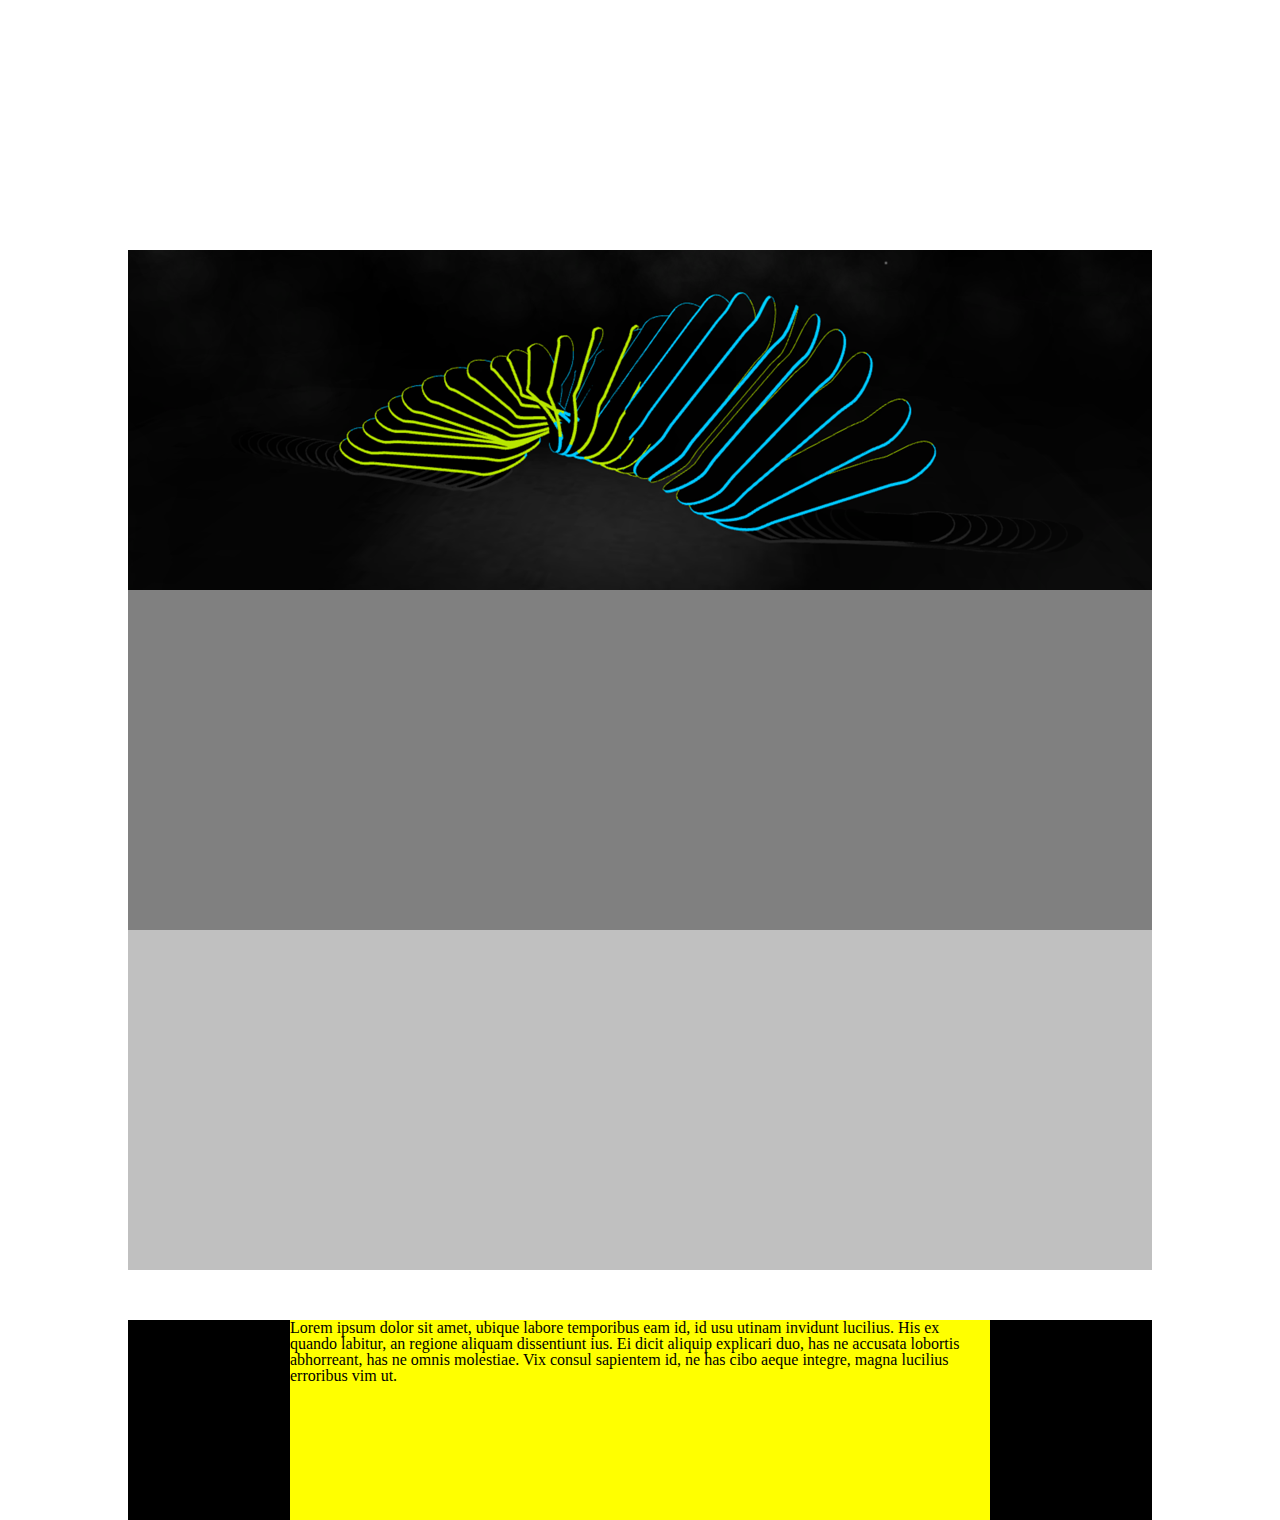
==== index.html @ 4d8e35d9 "first commit" ====
<!DOCTYPE html>
<html>
	<head>
		<title></title>
		<meta charset="UTF-8">
		<meta name="viewport" content="width=device-width, initial-scale=1, maximum-scale=1, user-scalable=1.0">
		<link href='css/reset.css' rel='stylesheet'> 
		<link href='css/style.css' rel='stylesheet'> 
		<link href='css/style_small.css' rel='stylesheet'> 
	</head>

	<body>

		<div id='header'>
		</div>

		<div id='projects'>
			<div class='project' id='skate'></div>
			<div class='project' id='music'></div>
			<div class='project' id='soccer'></div>
			<div class='about'>
				<div class='about_text'>
					<p>Lorem ipsum dolor sit amet, ubique labore temporibus eam id, id usu utinam invidunt lucilius. His ex quando labitur, an regione aliquam dissentiunt ius. Ei dicit aliquip explicari duo, has ne accusata lobortis abhorreant, has ne omnis molestiae. Vix consul sapientem id, ne has cibo aeque integre, magna lucilius erroribus vim ut.</p>
				</div>
				<div class='about_links'></div>
			</div>
		<div>


		<script src='js/jquery-1.11.2.min.js'></script>
		<script src='js/mobile-detect.min.js'></script>
		<script src='js/script.js'></script>
	</body>


</html>
---- css/style.css ----
html {
	width: 100%;
	height: 100%;
}

body {
	width: 100%;
	height: 100%;
	position: absolute;
}

#header {
	width: 100%;
	height: 250px;
	position: relative;
	background-color: white ;
}


#projects {
	width: 1024px;
	position: relative;
	margin: 0 auto;
}

.project {
	width: 1024px;
	height: 340px;
	position: relative;
	margin: 0 auto;
}

#skate {
	background: url('../img/skate.png');
	background-size: cover;
}

#music {
	background-color: #808080;
}

#soccer {
	background-color: #C0C0C0;
}

.about {
	width: 1024px;
	
	position: relative;
	margin: 0 auto;
	background-color: black;
}

.about_text {
	width: 700px;
	height: 200px;
	position: relative;
	margin: 0 auto;
	margin-top: 50px;
	background-color: yellow;
}

.about_links {
/*	width: 50px;
	height: 200px;
	float: right;
	background-color: #808080;*/
}
---- css/style_small.css ----
@media only screen
and (max-width: 1024px){

	html {
		width: 100%;
		height: 100%;
	}

	body {
		width: 100%;
		height: 100%;
		position: absolute;
	}


	#projects {
		width: 100%;
		position: relative;
		margin: 0 auto;
	}

	.project {
		width: 100%;
		height: 340px;
		position: relative;
		margin: 0 auto;
	}

	.about {
		width: 100%;
		
		position: relative;
		margin: 0 auto;
		background-color: black;
	}

}
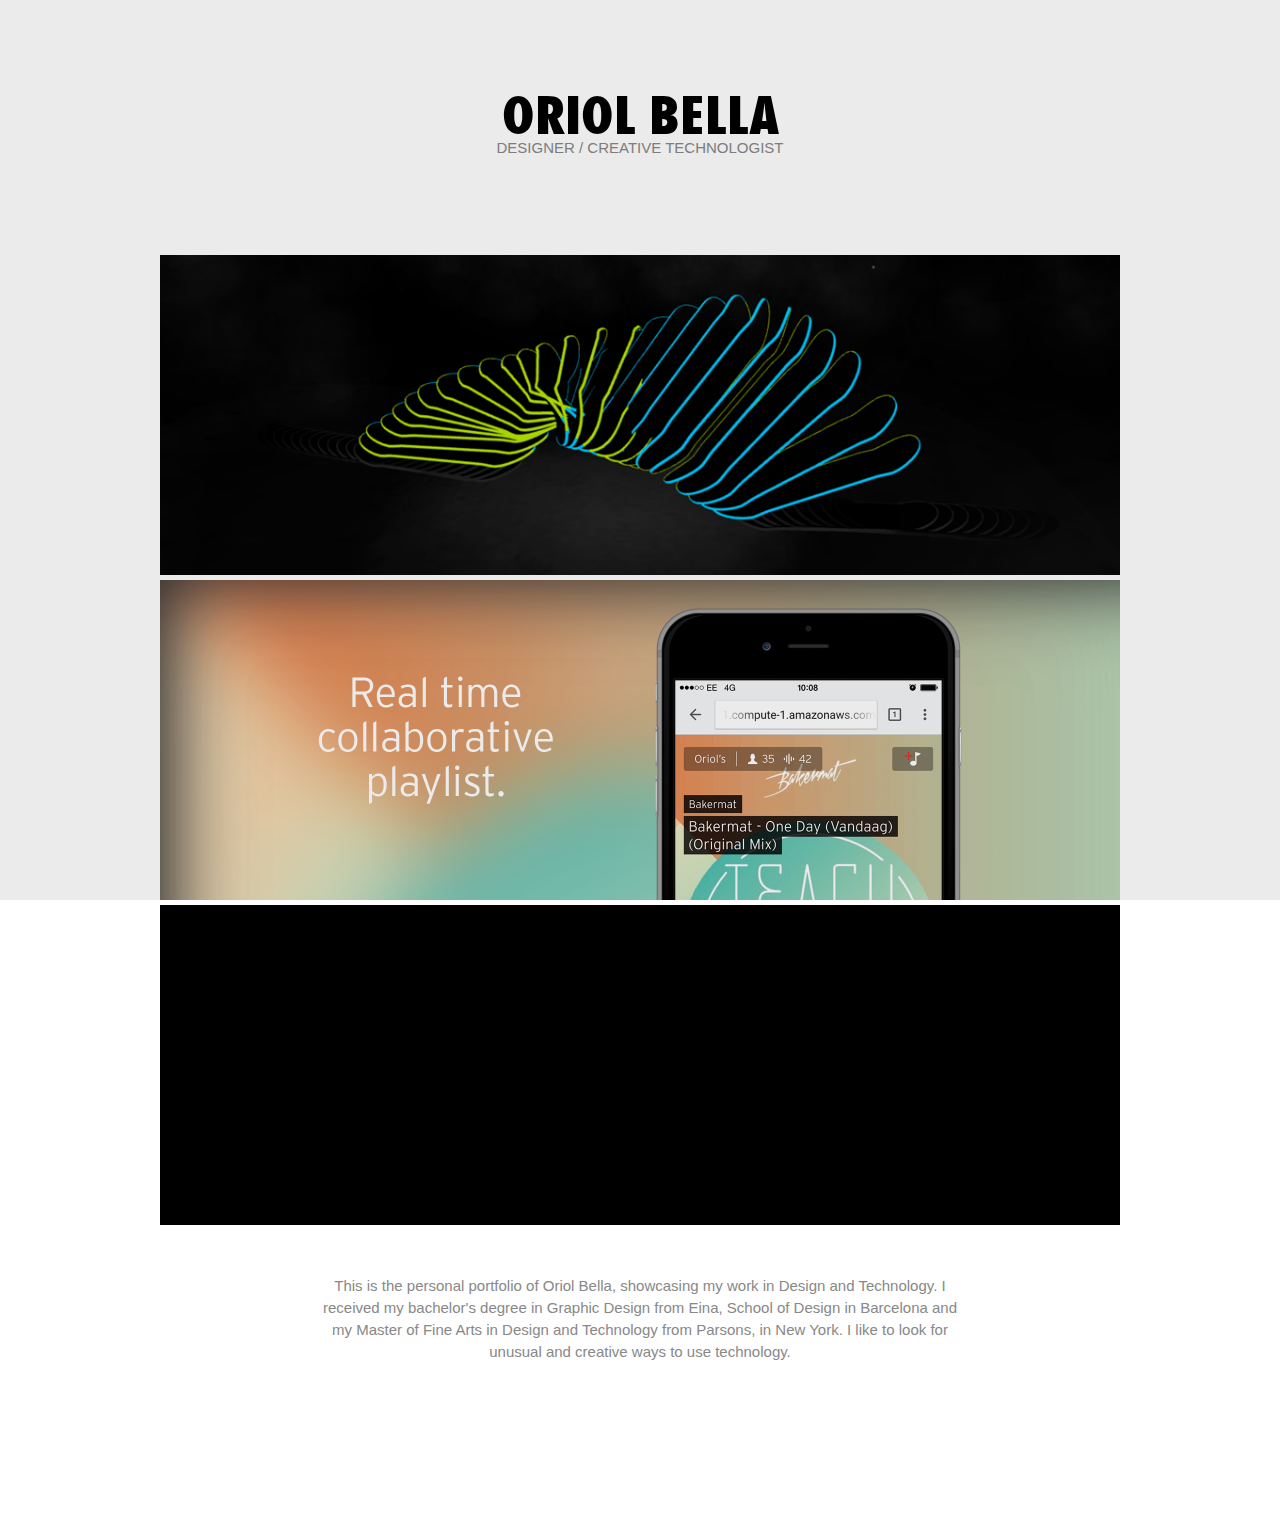
==== commit 42e86066: "working on music cover" ====
--- a/index.html
+++ b/index.html
@@ -11,7 +11,14 @@
 
 	<body>
 
+		<div id='loading'>
+		</div>
+
 		<div id='header'>
+			<div id='header_text'>
+				<h1>ORIOL BELLA</h1>
+				<h2>DESIGNER / CREATIVE TECHNOLOGIST</h2>
+			</div>
 		</div>
 
 		<div id='projects'>
@@ -20,7 +27,8 @@
 			<div class='project' id='soccer'></div>
 			<div class='about'>
 				<div class='about_text'>
-					<p>Lorem ipsum dolor sit amet, ubique labore temporibus eam id, id usu utinam invidunt lucilius. His ex quando labitur, an regione aliquam dissentiunt ius. Ei dicit aliquip explicari duo, has ne accusata lobortis abhorreant, has ne omnis molestiae. Vix consul sapientem id, ne has cibo aeque integre, magna lucilius erroribus vim ut.</p>
+					<p>This is the personal portfolio of Oriol Bella, showcasing my work in Design and Technology. I received my bachelor's degree in Graphic Design from Eina, School of Design in Barcelona and my Master of Fine Arts in Design and Technology from Parsons, in New York. I like to look for unusual and creative ways to use technology.</p>
+					
 				</div>
 				<div class='about_links'></div>
 			</div>
--- a/css/style.css
+++ b/css/style.css
@@ -9,6 +9,19 @@
 	position: absolute;
 }
 
+@font-face{
+	font-family: futura;
+    src: url('../fonts/futura_condensed_extrabold.woff');
+}
+
+#loading {
+	width: 100%;
+	height: 100%;
+	position: fixed;
+	background-color: black;
+	z-index: 99;
+}
+
 #header {
 	width: 100%;
 	height: 250px;
@@ -16,18 +29,50 @@
 	background-color: white ;
 }
 
+#header_text {
+	/*width: 350px;*/
+	/*height: 100px;*/
+	
+	position: relative;
+	margin: 0 auto;
+	top: 90px;
+	text-align: center;
+}
+h1 {
+	font-family: futura;
+	font-size: 50px;
+}
+
+h2 {
+	font-family: Helvetica, sans-serif;
+	font-size: 15px;
+	font-weight: 200;
+	color: #888888;
+}
+
+p {
+	font-family: Helvetica, sans-serif;
+	font-size: 15px;
+	line-height: 22px;
+	font-weight: 100;
+	text-align: center;
+	/*color: #808080   ;*/
+	/*color: black;*/
+	color: #888888;
+}
 
 #projects {
-	width: 1024px;
+	width: 960px;
 	position: relative;
 	margin: 0 auto;
 }
 
 .project {
-	width: 1024px;
-	height: 340px;
+	width: 960px;
+	height: 320px;
 	position: relative;
 	margin: 0 auto;
+	margin-top: 5px;
 }
 
 #skate {
@@ -36,28 +81,29 @@
 }
 
 #music {
-	background-color: #808080;
+	background: url('../img/music_cover_6.png');
+	background-size: cover;
 }
 
 #soccer {
-	background-color: #C0C0C0;
+	background-color: black;
 }
 
 .about {
-	width: 1024px;
+	width: 960px;
 	
 	position: relative;
 	margin: 0 auto;
-	background-color: black;
+
 }
 
 .about_text {
-	width: 700px;
-	height: 200px;
+	width: 650px;
+	height: 250px;
 	position: relative;
 	margin: 0 auto;
 	margin-top: 50px;
-	background-color: yellow;
+	
 }
 
 .about_links {
--- a/css/style_small.css
+++ b/css/style_small.css
@@ -1,5 +1,5 @@
 @media only screen
-and (max-width: 1024px){
+and (max-width: 960px){
 
 	html {
 		width: 100%;
@@ -24,6 +24,7 @@
 		height: 340px;
 		position: relative;
 		margin: 0 auto;
+		margin-top: 5px;
 	}
 
 	.about {
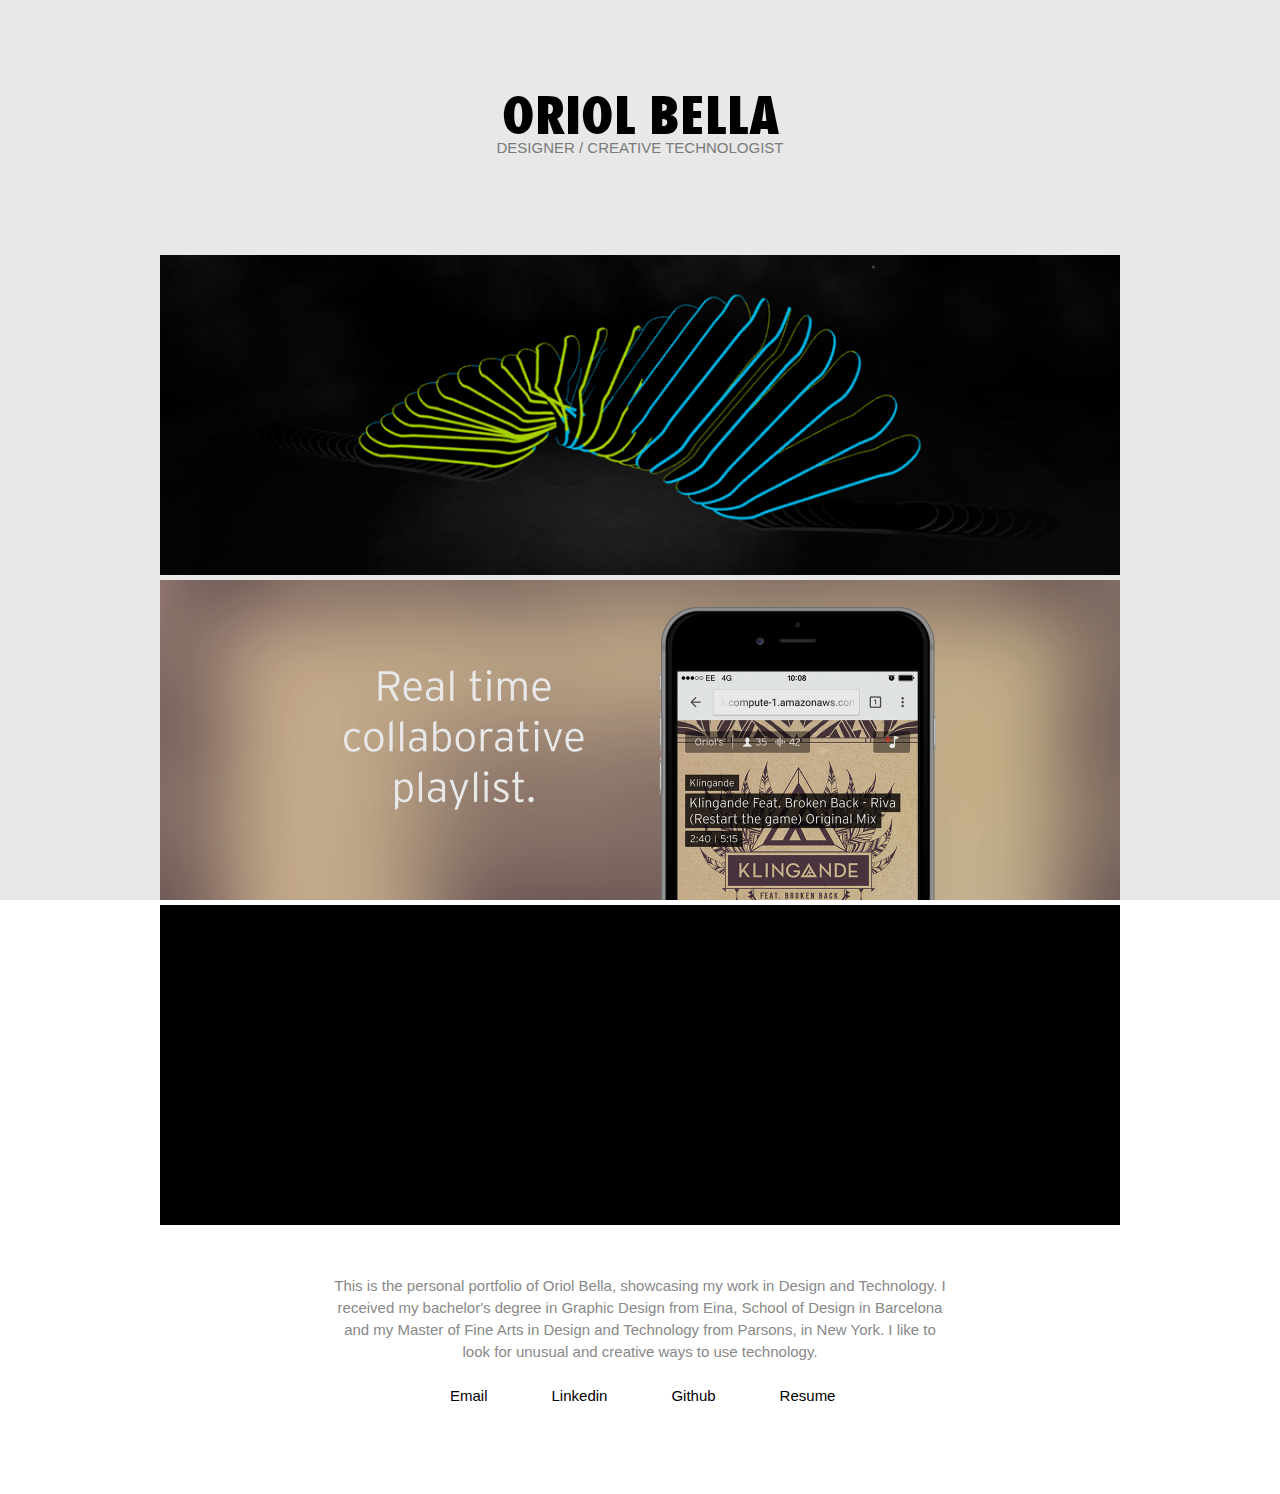
==== commit 896f6254: "updating" ====
--- a/index.html
+++ b/index.html
@@ -22,15 +22,28 @@
 		</div>
 
 		<div id='projects'>
+
+
+
 			<div class='project' id='skate'></div>
-			<div class='project' id='music'></div>
+			<a href='music/index.html'>
+				<div class='project' id='music'></div>
+			</a>
 			<div class='project' id='soccer'></div>
 			<div class='about'>
 				<div class='about_text'>
-					<p>This is the personal portfolio of Oriol Bella, showcasing my work in Design and Technology. I received my bachelor's degree in Graphic Design from Eina, School of Design in Barcelona and my Master of Fine Arts in Design and Technology from Parsons, in New York. I like to look for unusual and creative ways to use technology.</p>
+					<p>This is the personal portfolio of Oriol Bella, showcasing my work in Design and Technology. 
+						I received my bachelor's degree in Graphic Design from Eina, School of Design in Barcelona and my Master of Fine Arts in Design and Technology from Parsons, in New York. I like to look for unusual and creative ways to use technology.</p>
 					
 				</div>
-				<div class='about_links'></div>
+				<div class='about_links'>
+					<ul>
+						<li>Email</li>
+						<li>Linkedin</li>
+						<li>Github</li>
+						<li>Resume</li>
+					</ul>
+				</div>
 			</div>
 		<div>
 
--- a/css/style.css
+++ b/css/style.css
@@ -61,11 +61,16 @@
 	color: #888888;
 }
 
+/*a {
+	cursor: pointer;
+}*/
+
 #projects {
 	width: 960px;
 	position: relative;
 	margin: 0 auto;
 }
+
 
 .project {
 	width: 960px;
@@ -73,6 +78,7 @@
 	position: relative;
 	margin: 0 auto;
 	margin-top: 5px;
+	cursor: pointer;
 }
 
 #skate {
@@ -81,7 +87,7 @@
 }
 
 #music {
-	background: url('../img/music_cover_6.png');
+	background: url('../img/music_cover_9.png');
 	background-size: cover;
 }
 
@@ -98,8 +104,8 @@
 }
 
 .about_text {
-	width: 650px;
-	height: 250px;
+	width: 619px;
+	/*height: 250px;*/
 	position: relative;
 	margin: 0 auto;
 	margin-top: 50px;
@@ -107,8 +113,28 @@
 }
 
 .about_links {
-/*	width: 50px;
-	height: 200px;
-	float: right;
-	background-color: #808080;*/
-}+	width: 500px;
+	position: relative;
+	margin: 0 auto;
+	margin-top: 22px;
+	
+}
+
+ul li{
+	display: inline;
+	cursor: pointer;
+	font-family: Helvetica, sans-serif;
+	font-size: 15px;
+	line-height: 22px;
+	font-weight: 400;
+	text-align: center;
+	color: black;
+
+	margin-left: 60px;
+
+	padding-bottom: 90px;
+}
+
+ul li:hover{
+	color: #08bab0;;
+}
--- a/css/style_small.css
+++ b/css/style_small.css
@@ -32,7 +32,57 @@
 		
 		position: relative;
 		margin: 0 auto;
-		background-color: black;
+		/*background-color: black;*/
+	}
+
+}
+
+/* about with is 650px */
+@media only screen
+and (max-width: 700px){
+
+	html {
+		width: 100%;
+		height: 100%;
+	}
+
+	body {
+		width: 100%;
+		height: 100%;
+		position: absolute;
+		
+	}
+
+	.about_text {
+		width: 90%;
+		
+		position: relative;
+		margin: 0 auto;
+		margin-top: 50px;
+		
+	}
+
+	.about_links {
+		width: 300px;
+		position: relative;
+		margin: 0 auto;
+		margin-top: 22px;
+		
+	}
+
+ul li{
+		display: inline;
+		cursor: pointer;
+		font-family: Helvetica, sans-serif;
+		font-size: 15px;
+		line-height: 22px;
+		font-weight: 400;
+		text-align: center;
+		color: black;
+
+		margin-left: 20px;
+
+		padding-bottom: 90px;
 	}
 
 }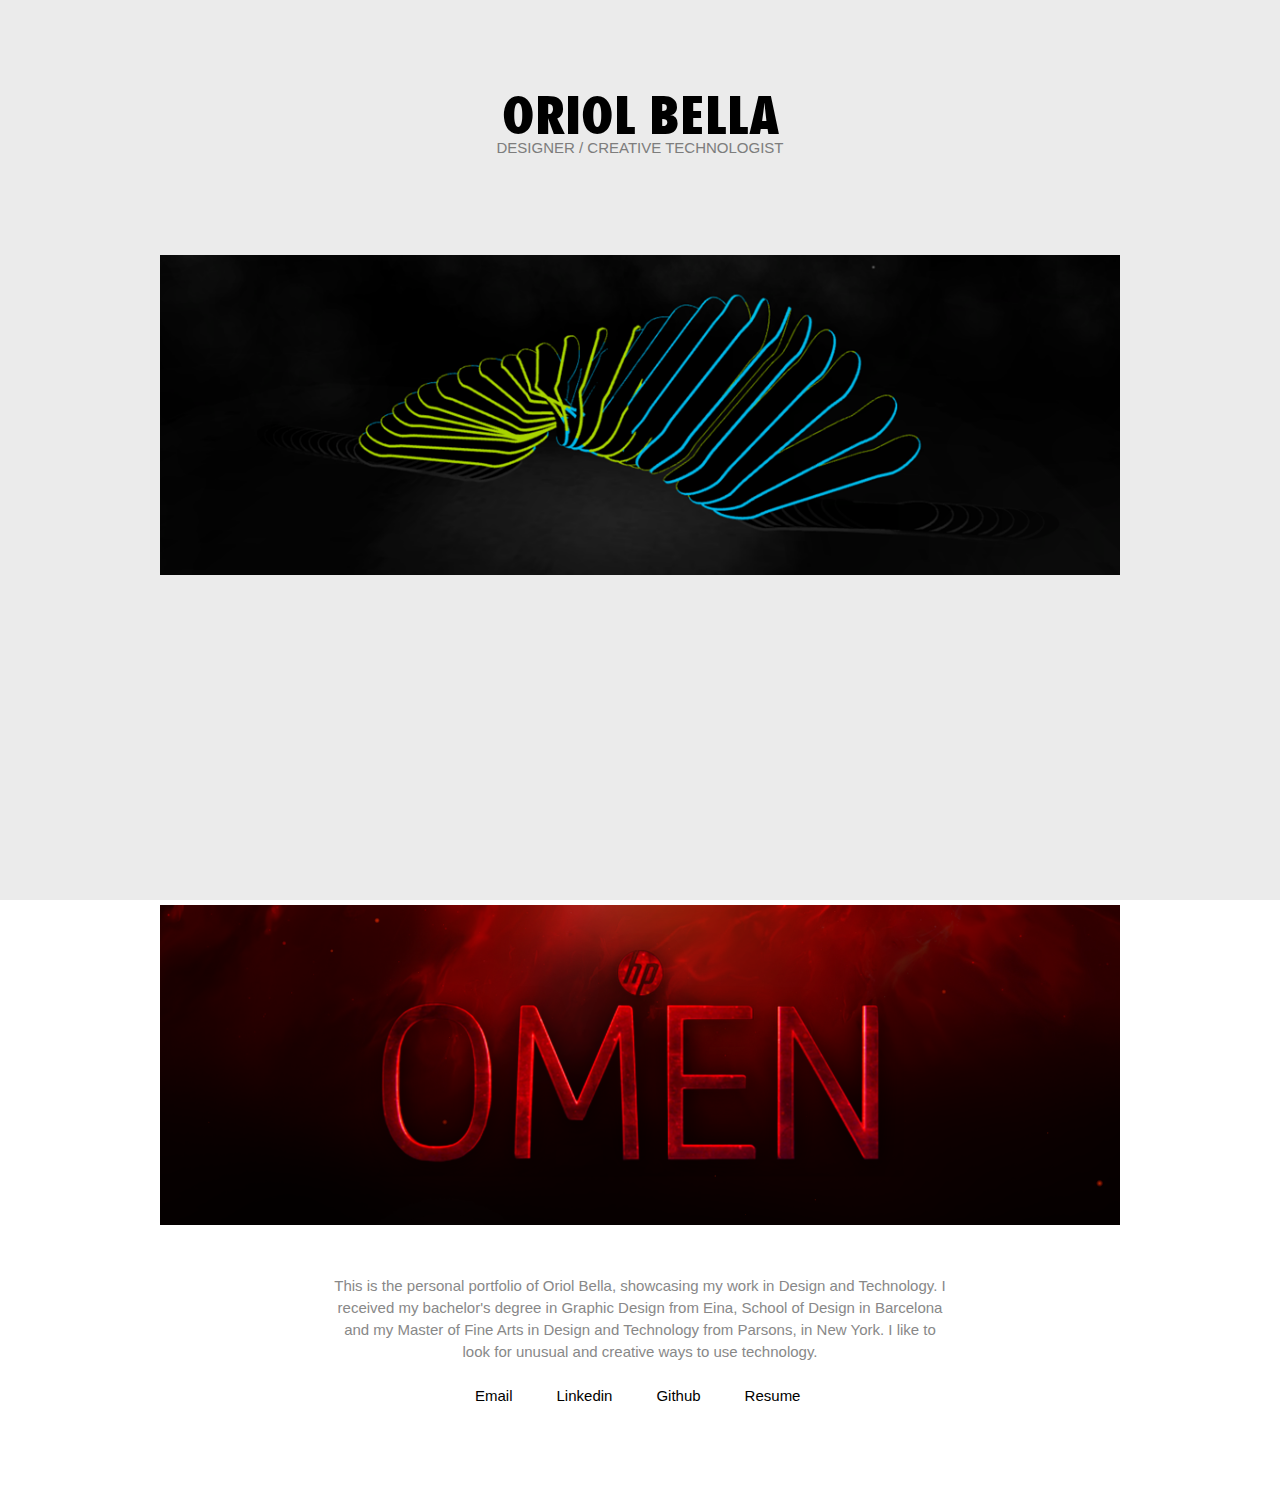
==== commit 8d3fde28: "added particles on hp cover" ====
--- a/index.html
+++ b/index.html
@@ -29,7 +29,14 @@
 			<a href='music/index.html'>
 				<div class='project' id='music'></div>
 			</a>
-			<div class='project' id='soccer'></div>
+			<div class='project' id='hp'>
+				<canvas id='canvas_back'></canvas>
+				<div id='hp_logo'></div>
+				<canvas id='canvas_front'></canvas>
+			</div>
+
+
+
 			<div class='about'>
 				<div class='about_text'>
 					<p>This is the personal portfolio of Oriol Bella, showcasing my work in Design and Technology. 
--- a/css/style.css
+++ b/css/style.css
@@ -87,12 +87,35 @@
 }
 
 #music {
-	background: url('../img/music_cover_9.png');
+	/*background: url('../img/music_cover_9.png');
+	background-size: cover;*/
+	background-color: white;
+}
+
+
+/* HP ----------------------------------------------- */
+#hp {
+	background: url('../img/hp_fire.png') black;
 	background-size: cover;
 }
 
-#soccer {
-	background-color: black;
+#hp_logo {
+	position: absolute;
+	width: 960px;
+	height: 320px;
+	background: url('../img/hp_logo.png');
+	background-size: cover;
+	/*background-color: red;*/
+}
+canvas {
+	position: absolute;
+
+
+	/*width: 960px;
+*/}
+
+#canvas_back {
+	/*background-color: black;*/
 }
 
 .about {
@@ -113,7 +136,7 @@
 }
 
 .about_links {
-	width: 500px;
+	width: 410px;
 	position: relative;
 	margin: 0 auto;
 	margin-top: 22px;
@@ -130,7 +153,7 @@
 	text-align: center;
 	color: black;
 
-	margin-left: 60px;
+	margin-left: 40px;
 
 	padding-bottom: 90px;
 }
--- a/css/style_small.css
+++ b/css/style_small.css
@@ -25,6 +25,15 @@
 		position: relative;
 		margin: 0 auto;
 		margin-top: 5px;
+	}
+
+	canvas {
+		width: 100%;
+	}
+
+	#hp_logo {
+		width: 100%;
+		/*background-color: red;*/
 	}
 
 	.about {
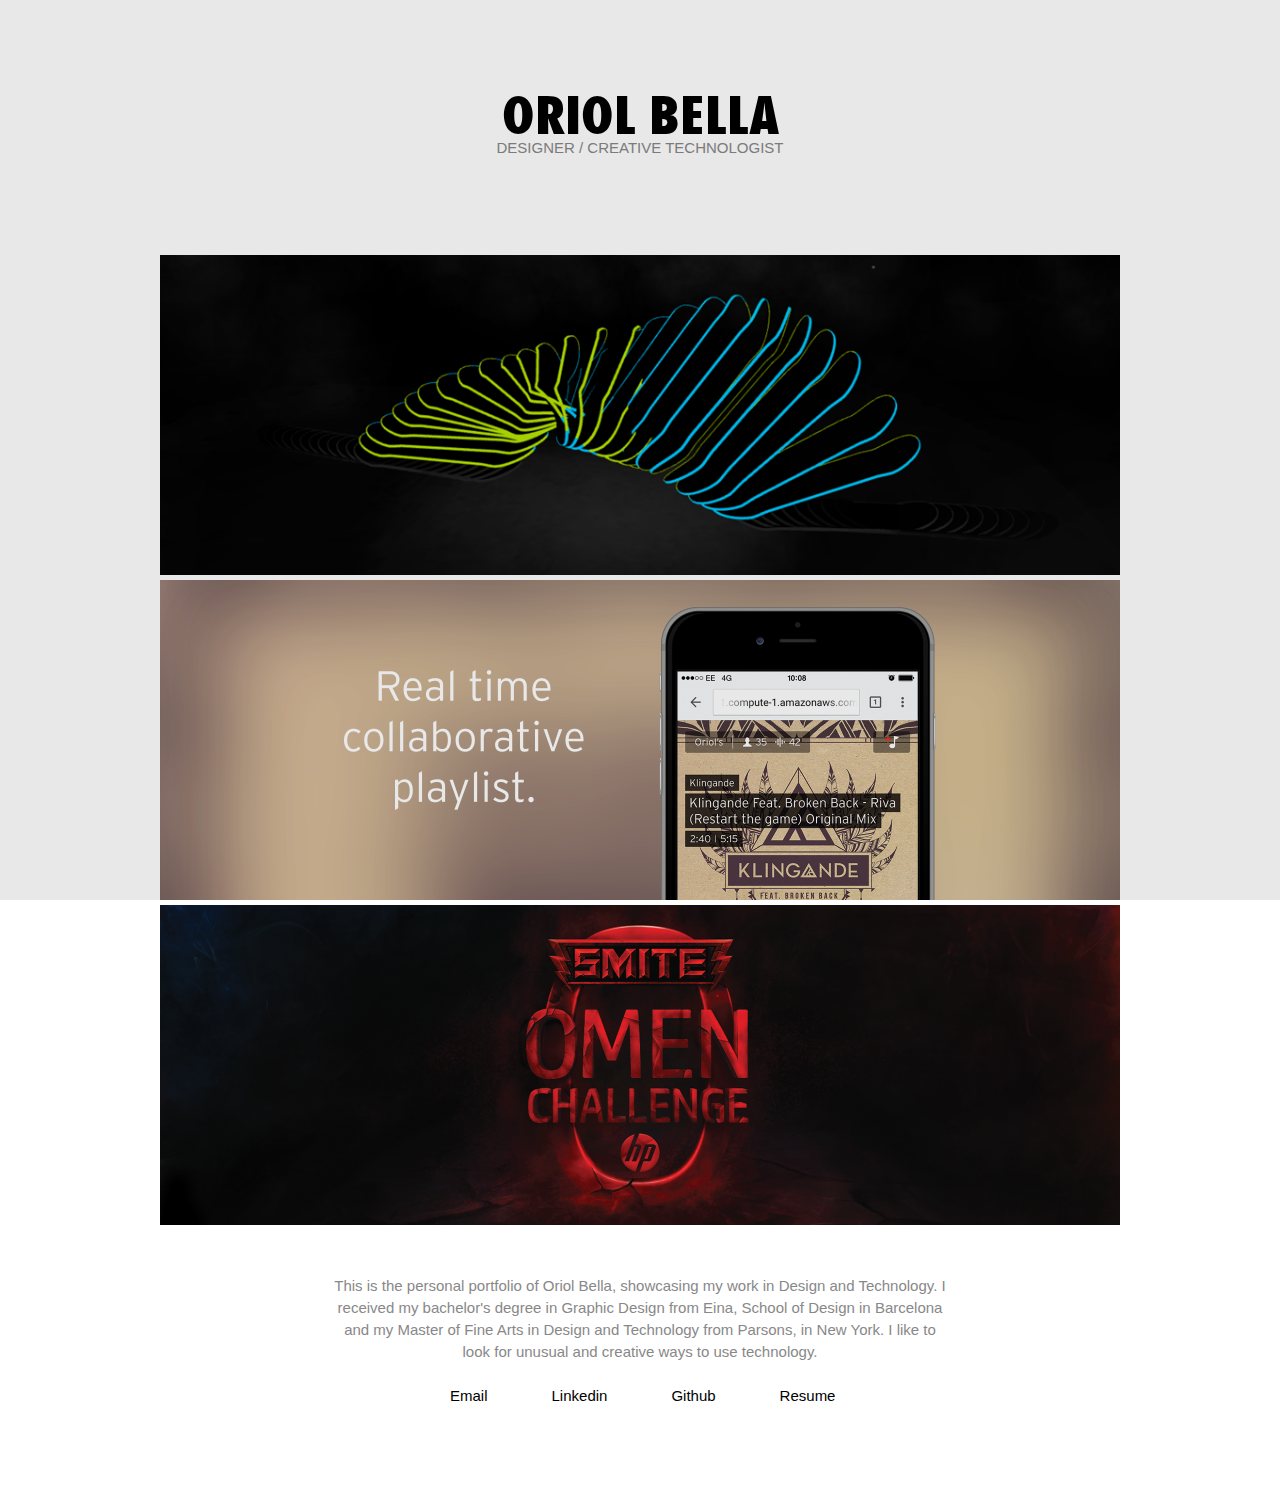
==== commit 5a088b26: "pulling latest" ====
--- a/index.html
+++ b/index.html
@@ -26,17 +26,12 @@
 
 
 			<div class='project' id='skate'></div>
+
 			<a href='music/index.html'>
 				<div class='project' id='music'></div>
 			</a>
-			<div class='project' id='hp'>
-				<canvas id='canvas_back'></canvas>
-				<div id='hp_logo'></div>
-				<canvas id='canvas_front'></canvas>
-			</div>
-
-
-
+			<div class='project' id='hp'></div>
+			
 			<div class='about'>
 				<div class='about_text'>
 					<p>This is the personal portfolio of Oriol Bella, showcasing my work in Design and Technology. 
--- a/css/style.css
+++ b/css/style.css
@@ -87,35 +87,14 @@
 }
 
 #music {
-	/*background: url('../img/music_cover_9.png');
-	background-size: cover;*/
-	background-color: white;
+	background: url('../img/music_cover_9.png');
+	background-size: cover;
+	/*background-color: white;*/
 }
 
-
-/* HP ----------------------------------------------- */
 #hp {
-	background: url('../img/hp_fire.png') black;
+	background: url('../img/hp.png');
 	background-size: cover;
-}
-
-#hp_logo {
-	position: absolute;
-	width: 960px;
-	height: 320px;
-	background: url('../img/hp_logo.png');
-	background-size: cover;
-	/*background-color: red;*/
-}
-canvas {
-	position: absolute;
-
-
-	/*width: 960px;
-*/}
-
-#canvas_back {
-	/*background-color: black;*/
 }
 
 .about {
@@ -136,7 +115,7 @@
 }
 
 .about_links {
-	width: 410px;
+	width: 500px;
 	position: relative;
 	margin: 0 auto;
 	margin-top: 22px;
@@ -153,7 +132,7 @@
 	text-align: center;
 	color: black;
 
-	margin-left: 40px;
+	margin-left: 60px;
 
 	padding-bottom: 90px;
 }
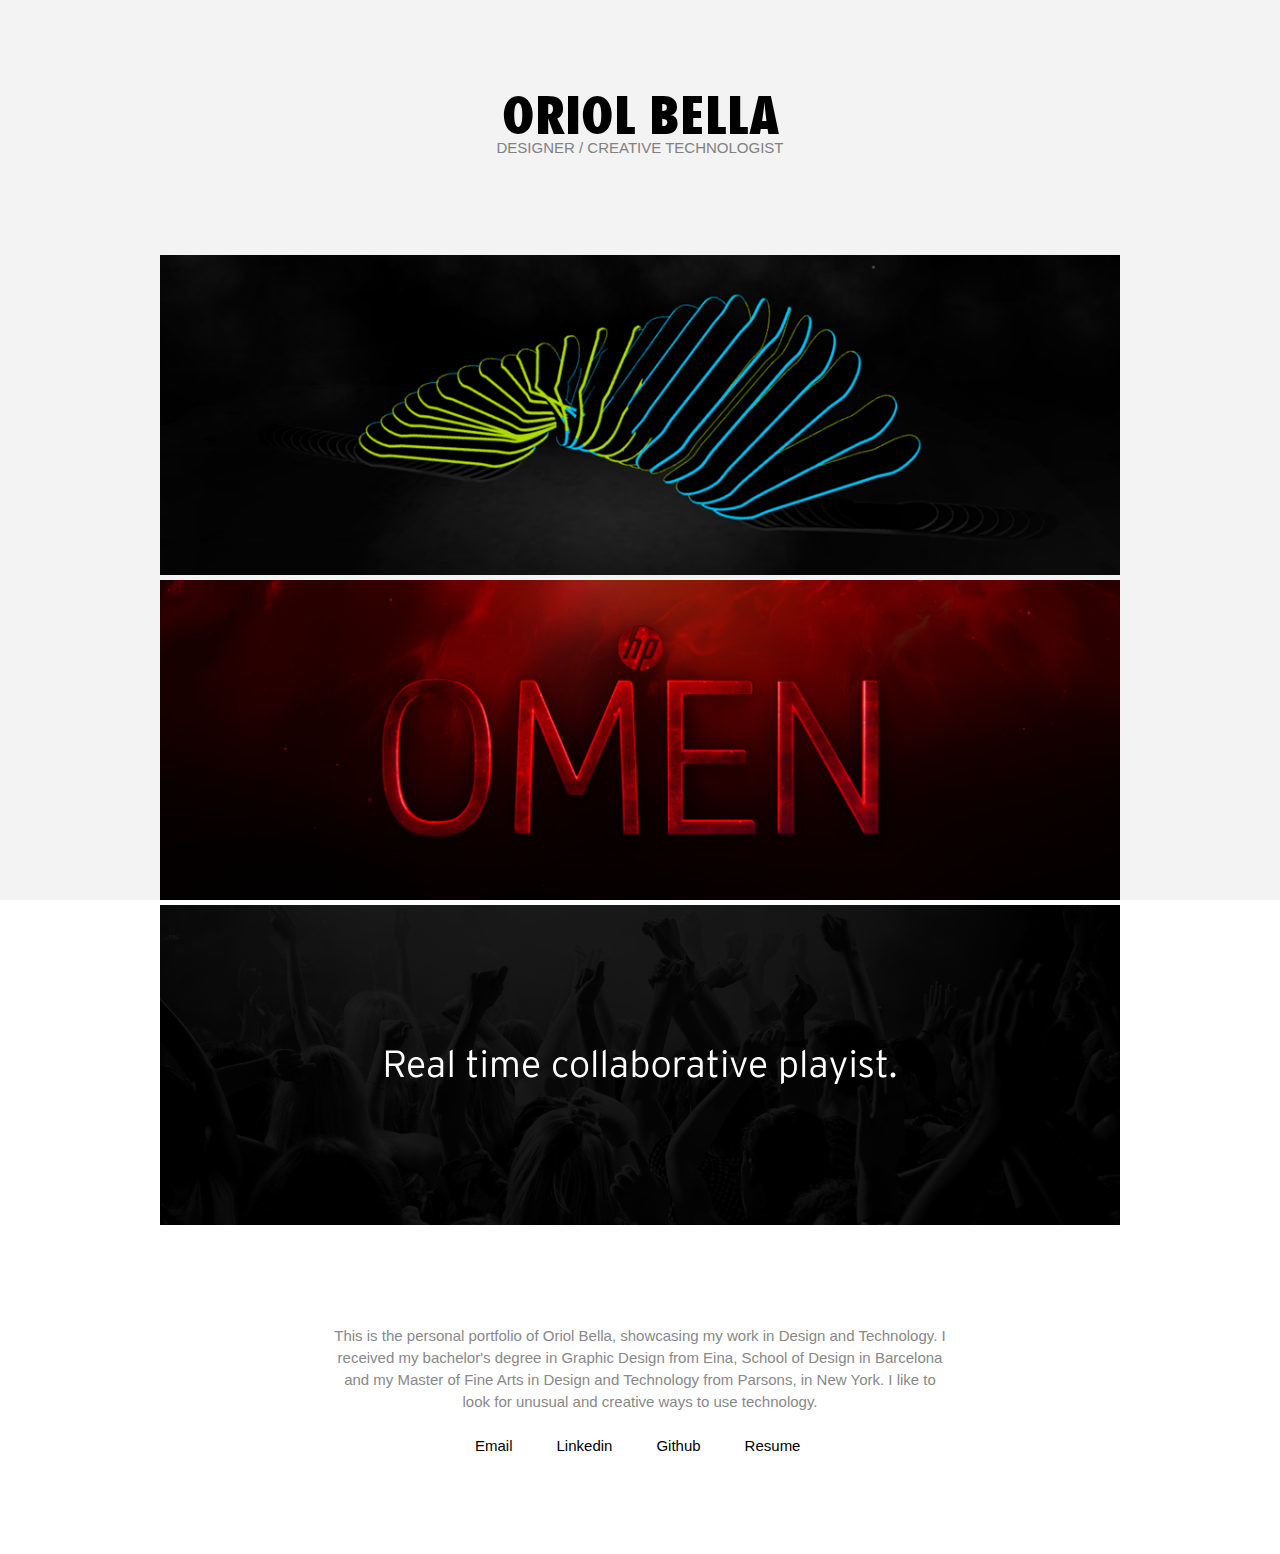
==== commit 0388e7bf: "added music cover" ====
--- a/index.html
+++ b/index.html
@@ -27,11 +27,20 @@
 
 			<div class='project' id='skate'></div>
 
+			<div class='project' id='hp'>
+				<canvas id='canvas_back'></canvas>
+				<div id='hp_logo'></div>
+				<canvas id='canvas_front'></canvas>
+			</div>
+			
 			<a href='music/index.html'>
 				<div class='project' id='music'></div>
 			</a>
-			<div class='project' id='hp'></div>
+
 			
+
+
+
 			<div class='about'>
 				<div class='about_text'>
 					<p>This is the personal portfolio of Oriol Bella, showcasing my work in Design and Technology. 
--- a/css/style.css
+++ b/css/style.css
@@ -87,14 +87,40 @@
 }
 
 #music {
-	background: url('../img/music_cover_9.png');
+	background: url('../img/music_cover_26.png');
+	background-size: cover;	
+}
+
+
+
+
+/* HP ----------------------------------------------- */
+#hp {
+	background: url('../img/hp_fire.png') black;
 	background-size: cover;
 	/*background-color: white;*/
 }
 
-#hp {
-	background: url('../img/hp.png');
+
+
+#hp_logo {
+	position: absolute;
+	width: 960px;
+	height: 320px;
+	background: url('../img/hp_logo.png');
 	background-size: cover;
+	/*background-color: red;*/
+}
+canvas {
+	position: absolute;
+
+
+
+}
+
+#canvas_back {
+	/*background-color: black;*/
+
 }
 
 .about {
@@ -102,7 +128,7 @@
 	
 	position: relative;
 	margin: 0 auto;
-
+	margin-top: 100px;
 }
 
 .about_text {
@@ -110,12 +136,12 @@
 	/*height: 250px;*/
 	position: relative;
 	margin: 0 auto;
-	margin-top: 50px;
+	
 	
 }
 
 .about_links {
-	width: 500px;
+	width: 410px;
 	position: relative;
 	margin: 0 auto;
 	margin-top: 22px;
@@ -132,9 +158,9 @@
 	text-align: center;
 	color: black;
 
-	margin-left: 60px;
+	margin-left: 40px;
 
-	padding-bottom: 90px;
+	padding-bottom: 100px;
 }
 
 ul li:hover{
--- a/css/style_small.css
+++ b/css/style_small.css
@@ -41,6 +41,7 @@
 		
 		position: relative;
 		margin: 0 auto;
+		margin-top: 100px;
 		/*background-color: black;*/
 	}
 
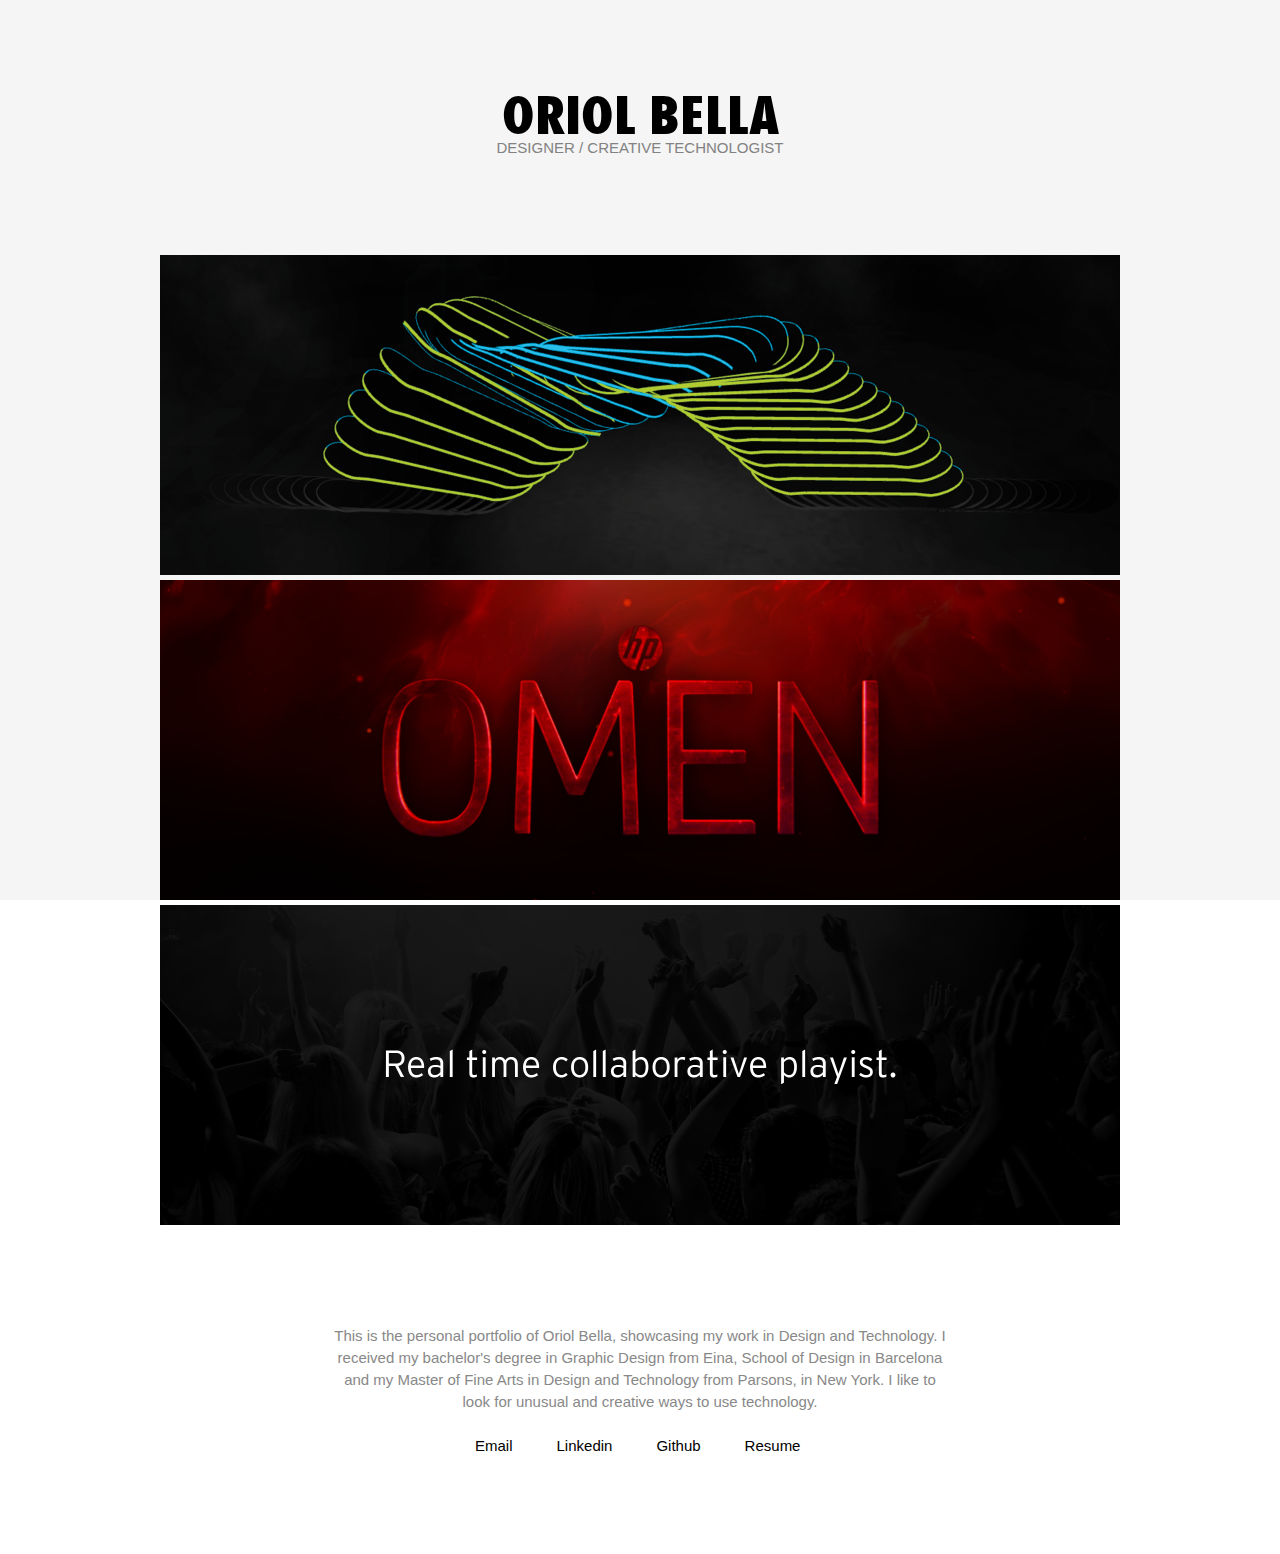
==== commit 1f4e2b97: "updating" ====
--- a/index.html
+++ b/index.html
@@ -27,12 +27,13 @@
 
 			<div class='project' id='skate'></div>
 
-			<div class='project' id='hp'>
-				<canvas id='canvas_back'></canvas>
-				<div id='hp_logo'></div>
-				<canvas id='canvas_front'></canvas>
-			</div>
-			
+			<a href='hp/index.html'>
+				<div class='project' id='hp'>
+					<canvas id='canvas_back'></canvas>
+					<div id='hp_logo'></div>
+					<canvas id='canvas_front'></canvas>
+				</div>
+			</a>
 			<a href='music/index.html'>
 				<div class='project' id='music'></div>
 			</a>
--- a/css/style.css
+++ b/css/style.css
@@ -82,7 +82,7 @@
 }
 
 #skate {
-	background: url('../img/skate.png');
+	background: url('../img/skate_6.png');
 	background-size: cover;
 }
 
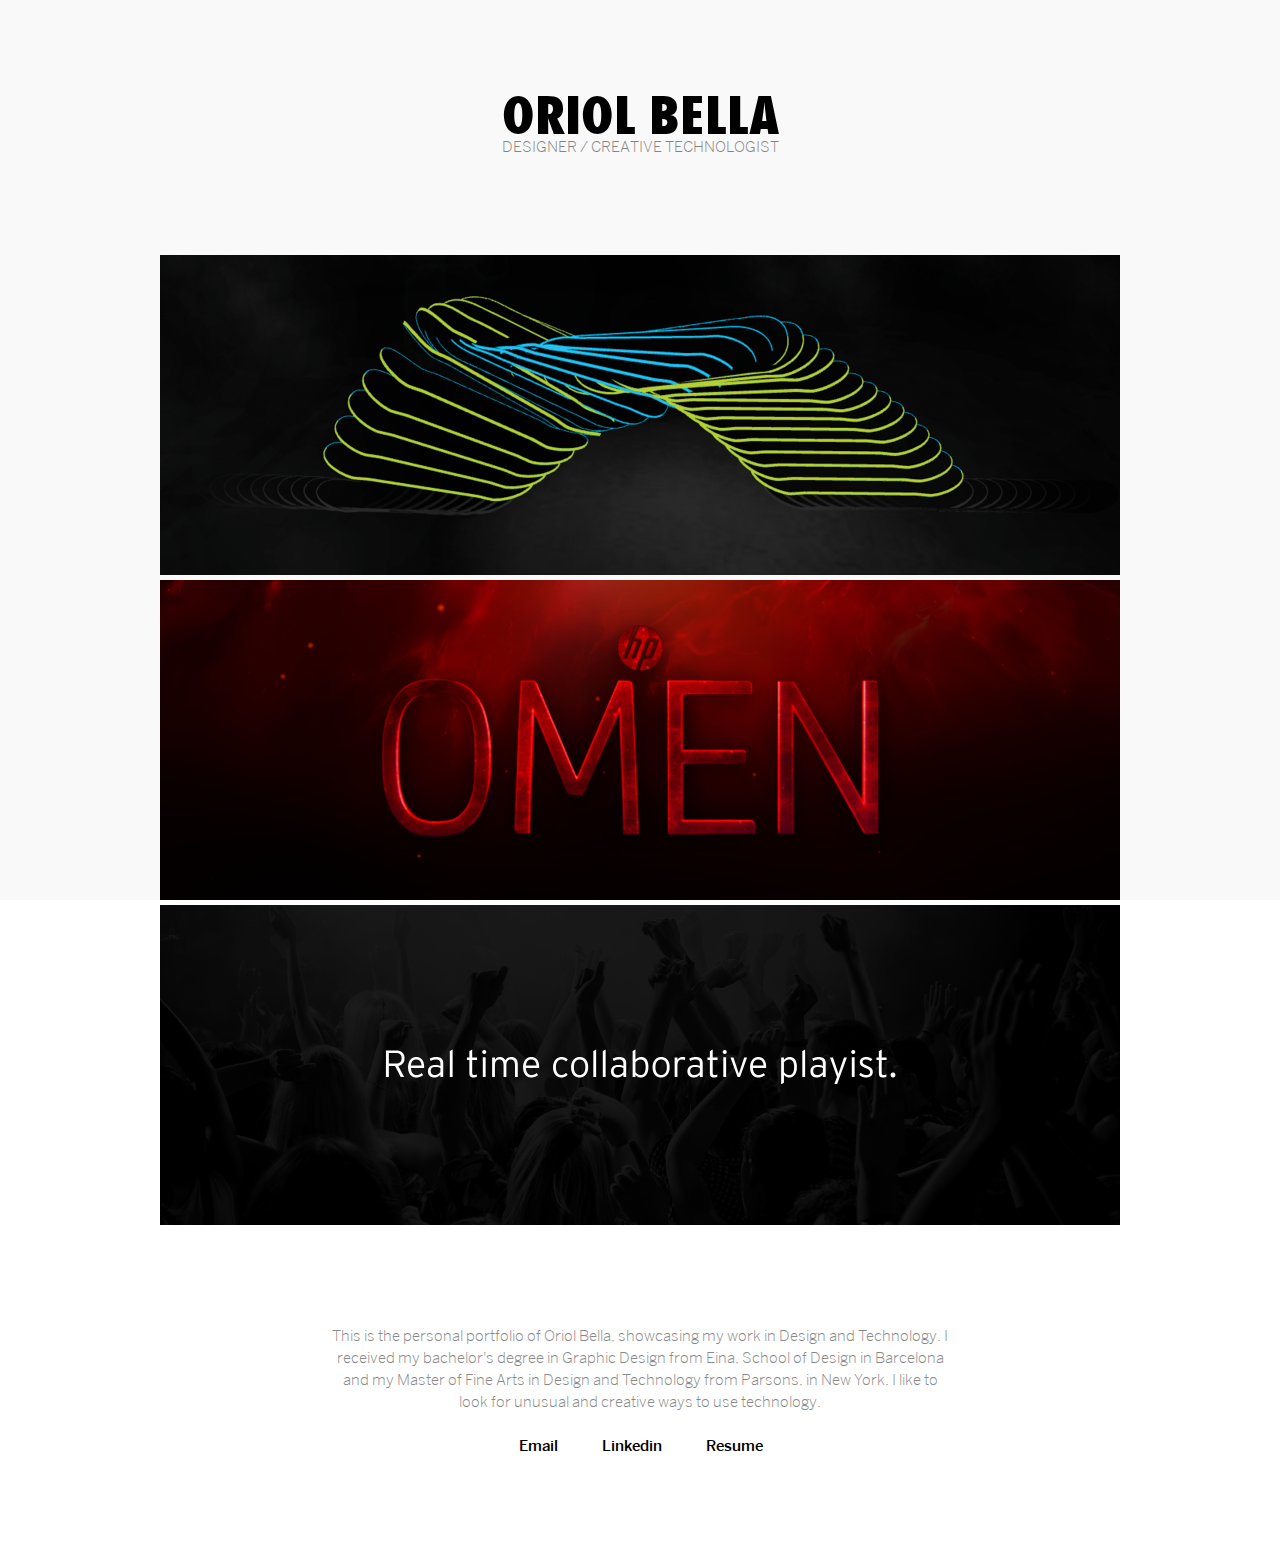
==== commit 4f1a3e83: "hp omen design" ====
--- a/index.html
+++ b/index.html
@@ -52,7 +52,7 @@
 					<ul>
 						<li>Email</li>
 						<li>Linkedin</li>
-						<li>Github</li>
+						<!-- <li>Github</li> -->
 						<li>Resume</li>
 					</ul>
 				</div>
--- a/css/style.css
+++ b/css/style.css
@@ -12,6 +12,16 @@
 @font-face{
 	font-family: futura;
     src: url('../fonts/futura_condensed_extrabold.woff');
+}
+
+@font-face{
+	font-family: benton;
+    src: url('../fonts/benton.woff');
+}
+
+@font-face{
+	font-family: benton_medium;
+    src: url('../fonts/benton_medium.woff');
 }
 
 #loading {
@@ -44,14 +54,14 @@
 }
 
 h2 {
-	font-family: Helvetica, sans-serif;
+	font-family: benton, Helvetica, sans-serif;
 	font-size: 15px;
 	font-weight: 200;
 	color: #888888;
 }
 
 p {
-	font-family: Helvetica, sans-serif;
+	font-family:  benton, Helvetica, sans-serif;
 	font-size: 15px;
 	line-height: 22px;
 	font-weight: 100;
@@ -141,17 +151,18 @@
 }
 
 .about_links {
-	width: 410px;
+	width: 323px;
 	position: relative;
 	margin: 0 auto;
 	margin-top: 22px;
+
 	
 }
 
 ul li{
 	display: inline;
 	cursor: pointer;
-	font-family: Helvetica, sans-serif;
+	font-family: benton_medium, Helvetica, sans-serif;
 	font-size: 15px;
 	line-height: 22px;
 	font-weight: 400;
--- a/css/style_small.css
+++ b/css/style_small.css
@@ -73,11 +73,11 @@
 	}
 
 	.about_links {
-		width: 300px;
+		width: 235px;
 		position: relative;
 		margin: 0 auto;
 		margin-top: 22px;
-		
+/*		background-color: red;*/
 	}
 
 ul li{
